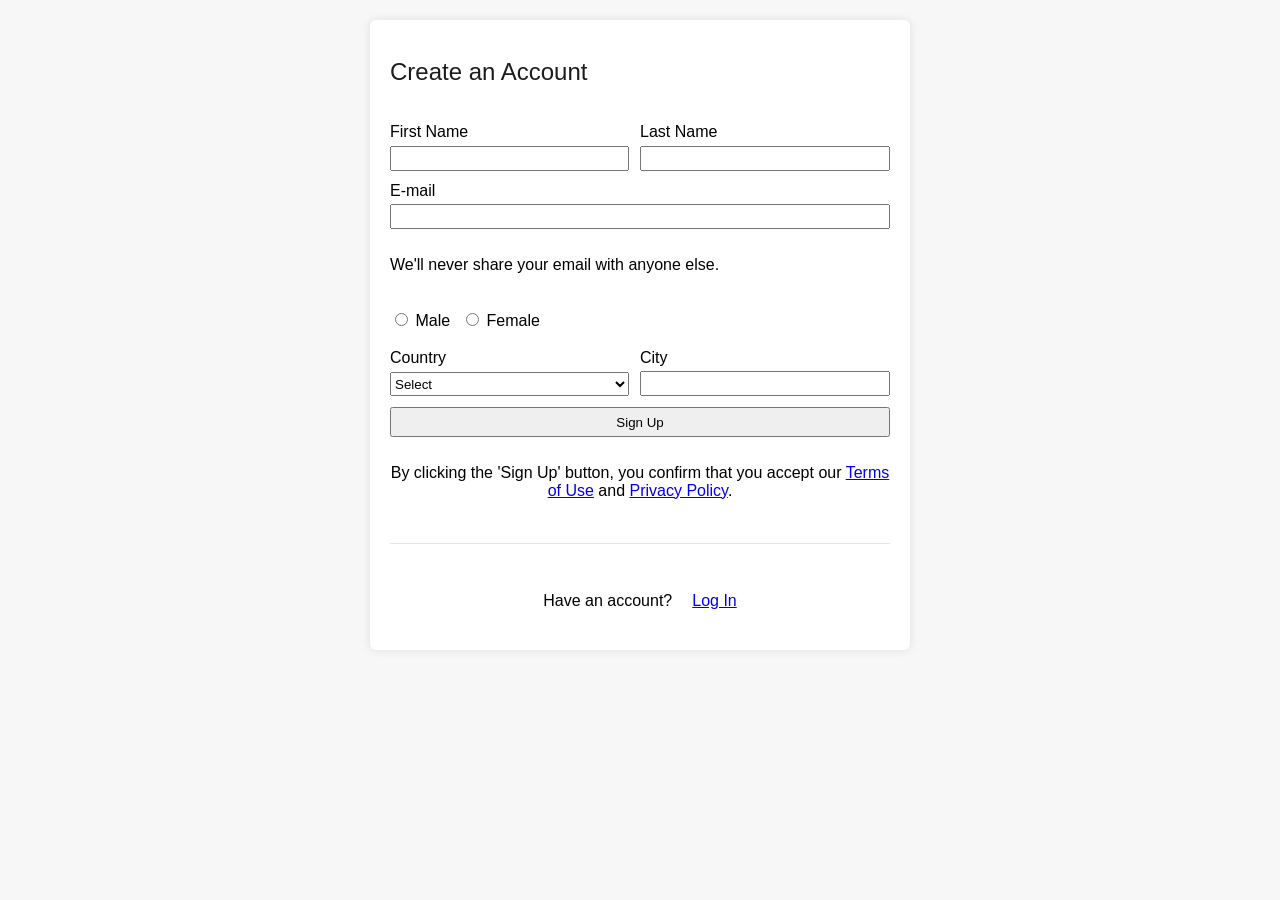
==== form1.html @ edf00360 "first commit" ====
<!DOCTYPE html>
<html lang="en">

<head>
  <meta charset="UTF-8">
  <meta name="viewport" content="width=device-width, initial-scale=1.0">
  <title>Create an Account</title>
  <link rel="stylesheet" href="src/styles.css">
  <link rel="stylesheet" href="src/form1.css">
</head>

<body>
  <form action="javascript:">
    <h1>Create an Account</h1>
    
    <label>First Name
      <input type="text" name="firstname" required>
    </label>

    <label>Last Name
      <input type="text" name="lastname" required>
    </label>

    <label>E-mail
      <input type="email" name="email" required>
    </label>

    <p>We'll never share your email with anyone else.</p>

    <label>
      <input type="radio" name="gender" value="male">
      <span>Male</span>
    </label>

    <label>
      <input type="radio" name="gender" value="female">
      <span>Female</span>
    </label>

    <label>Country
      <select name="country">
        <option value="select" disabled hidden selected>Select</option>
        <option value="usa">USA</option>
        <option value="canada">Canada</option>
        <option value="uk">UK</option>
        <option value="australia">Australia</option>
      </select>
    </label>

    <label> City
      <input type="text" name="city">
    </label>

    <button>Sign Up</button>

    <p>By clicking the 'Sign Up' button, you confirm that you accept our
      <a href="#">Terms of Use</a> and
      <a href="#">Privacy Policy</a>.
    </p>
    <hr>

    <footer>
      <p>Have an account?</p>
      <a href="form2.html">Log In</a>
    </footer>

  </form>
</body>

</html>
---- src/styles.css ----
:root {
  --font-family: 'Roboto', sans-serif;
  --second-family: "Inter", sans-serif;
}

main {
  display: flex;
  flex-direction: column;
  align-items: center;
  justify-content: center;

}
---- src/form1.css ----
body {
  background: #f7f7f7;
  font-family: var(--font-family);
}

form {
  background: #fff;
  display: grid;
  grid-template-columns: auto 1fr 50%;
  gap: 11px;
  border-radius: 6px;
  box-shadow: 0 0 10px rgba(0, 0, 0, 0.1);
  padding: 20px;
  margin: 20px auto;
  max-width: 500px;
  width: 570px;
  height: 590px;

  h1 {
    font-family: var(--font-family);
    grid-column: span 3;
    font-weight: 500;
    font-size: 24px;
    line-height: 133%;
    color: #1c1c1c;
  }

  label:has([name="firstname"]),
  label:has([value="female"]),
  label:has(select) {
    grid-column: span 2;
  }

  label:has([name="email"]),
  >p,
  button,
  hr,
  footer {
    grid-column: span 3;
  }

  label:not(:has([type="radio"])) {
    display: grid;
  }

  button+p {
    text-align: center;
  }

  hr {
    height: 1px;
    width: 100%;
    border: none;
    background: #E4E4E4;
  }

  footer {
    display: flex;
    align-items: center;
    justify-content: center;
    gap: 20px;
  }
}
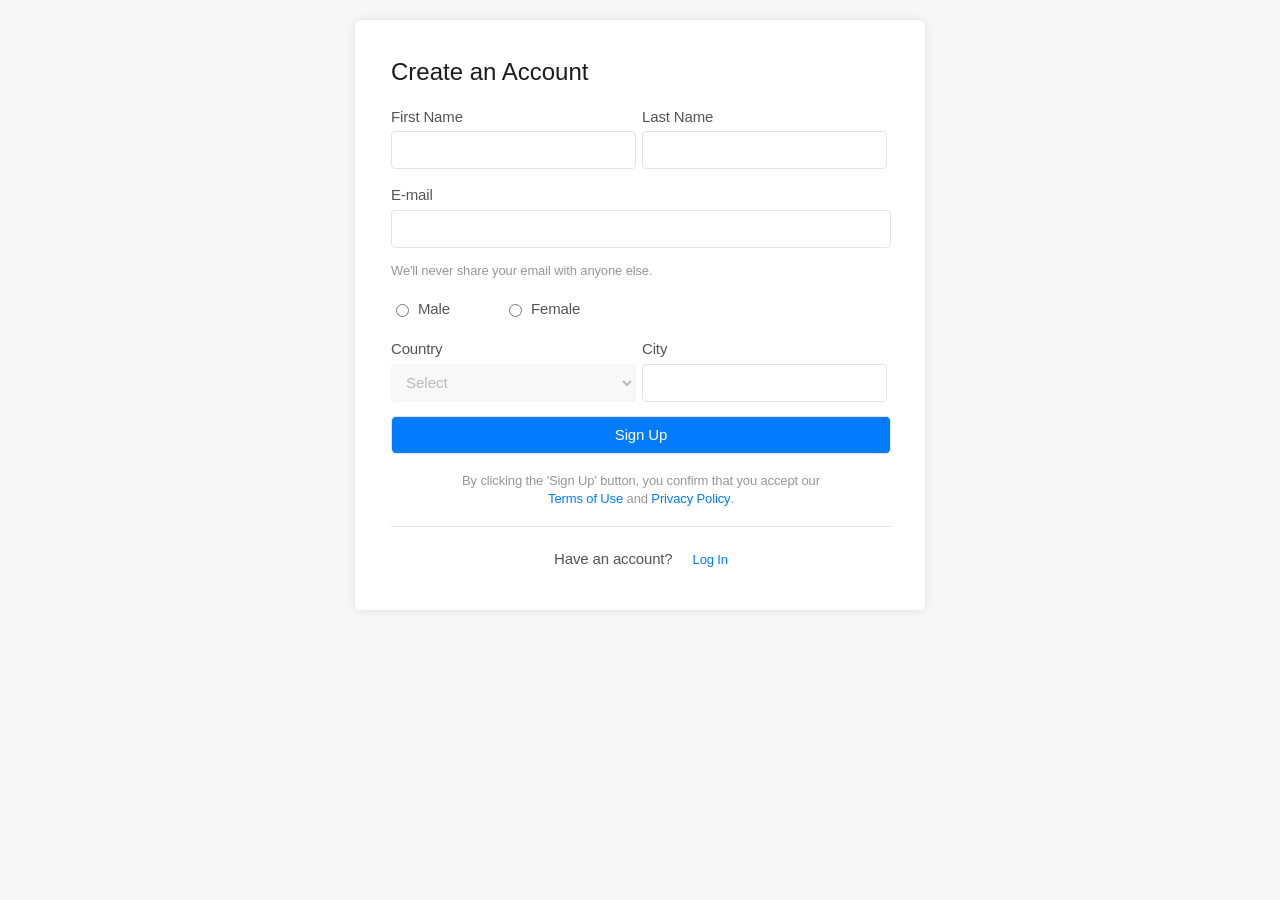
==== commit b26bbe55: "form1 done" ====
--- a/form1.html
+++ b/form1.html
@@ -12,12 +12,12 @@
 <body>
   <form action="javascript:">
     <h1>Create an Account</h1>
-    
-    <label>First Name
+
+    <label class="up">First Name
       <input type="text" name="firstname" required>
     </label>
 
-    <label>Last Name
+    <label class="up">Last Name
       <input type="text" name="lastname" required>
     </label>
 
@@ -37,9 +37,11 @@
       <span>Female</span>
     </label>
 
-    <label>Country
-      <select name="country">
-        <option value="select" disabled hidden selected>Select</option>
+
+    <label class="up">
+      <span>Country</span>
+      <select name="country" required>
+        <option value="" disabled selected hidden>Select</option>
         <option value="usa">USA</option>
         <option value="canada">Canada</option>
         <option value="uk">UK</option>
@@ -47,13 +49,13 @@
       </select>
     </label>
 
-    <label> City
+    <label class="up"> City
       <input type="text" name="city">
     </label>
 
     <button>Sign Up</button>
 
-    <p>By clicking the 'Sign Up' button, you confirm that you accept our
+    <p>By clicking the 'Sign Up' button, you confirm that you accept our<br>
       <a href="#">Terms of Use</a> and
       <a href="#">Privacy Policy</a>.
     </p>
--- a/src/styles.css
+++ b/src/styles.css
@@ -2,7 +2,10 @@
   --font-family: 'Roboto', sans-serif;
   --second-family: "Inter", sans-serif;
 }
-
+body {
+  background: #f7f7f7;
+  font-family: var(--font-family);
+}
 main {
   display: flex;
   flex-direction: column;
--- a/src/form1.css
+++ b/src/form1.css
@@ -1,8 +1,3 @@
-body {
-  background: #f7f7f7;
-  font-family: var(--font-family);
-}
-
 form {
   background: #fff;
   display: grid;
@@ -10,11 +5,11 @@
   gap: 11px;
   border-radius: 6px;
   box-shadow: 0 0 10px rgba(0, 0, 0, 0.1);
-  padding: 20px;
+  padding: 36px;
   margin: 20px auto;
-  max-width: 500px;
   width: 570px;
   height: 590px;
+  box-sizing: border-box;
 
   h1 {
     font-family: var(--font-family);
@@ -23,12 +18,91 @@
     font-size: 24px;
     line-height: 133%;
     color: #1c1c1c;
+    margin: 0;
+  }
+
+  label {
+    font-family: var(--font-family);
+    font-weight: 400;
+    font-size: 15px;
+    line-height: 147%;
+    letter-spacing: -0.01em;
+    color: #545454;
+    display: grid;
+  }
+
+  label:has([name="firstname"]) input,
+  label:has([name="lastname"]) input,
+  label:has([name="country"]) select,
+  label:has([name="city"]) input {
+    width: 245px;
+    height: 38px;
+    box-sizing: border-box;
+  }
+
+  label:has([name="email"]) input {
+    width: 500px;
+    height: 38px;
+    box-sizing: border-box;
+  }
+
+  input,
+  select {
+    border: 1px solid #E4E4E4;
+    border-radius: 4px;
+    font-family: var(--font-family);
+    box-sizing: border-box;
+    padding: 0 10px;
+    font-size: 15px;
+    line-height: 147%;
+  }
+
+  option[value="select"] {
+    font-family: var(--second-family);
+    font-weight: 400;
+    font-size: 15px;
+    line-height: 147%;
+    letter-spacing: -0.01em;
+    color: #545454;
+  }
+
+  select:invalid {
+    color: #545454;
+    opacity: 0.4;
+  }
+
+  p {
+    font-family: var(--font-family);
+    font-weight: 400;
+    font-size: 13px;
+    line-height: 138%;
+    letter-spacing: -0.01em;
+    color: #969696;
+    margin: 0;
+  }
+
+  label:has([value="male"]) {
+    width: 102px;
+    height: 22px;
+  }
+
+  label:has([value="female"]) {
+    width: 108px;
+    height: 22px;
+  }
+
+  label:has([value="male"]),
+  label:has([value="female"]) {
+    display: flex;
+    align-items: center;
+    gap: 6px;
   }
 
   label:has([name="firstname"]),
   label:has([value="female"]),
   label:has(select) {
     grid-column: span 2;
+
   }
 
   label:has([name="email"]),
@@ -39,18 +113,42 @@
     grid-column: span 3;
   }
 
-  label:not(:has([type="radio"])) {
-    display: grid;
+  button+p {
+    text-align: center;
   }
 
-  button+p {
+  a {
+    font-family: var(--second-family);
+    font-weight: 400;
+    font-size: 13px;
+    line-height: 138%;
+    letter-spacing: -0.01em;
     text-align: center;
+    color: #007bff;
+    text-decoration: none;
+  }
+
+  button {
+    font-family: var(--font-family);
+    font-weight: 500;
+    font-size: 15px;
+    line-height: 147%;
+    letter-spacing: -0.01em;
+    text-align: center;
+    color: #fff;
+    background: #027BFF;
+    border-radius: 5px;
+    border: 1px solid #E4E4E4;
+    width: 500px;
+    height: 38px;
+    box-sizing: border-box;
   }
 
   hr {
     height: 1px;
     width: 100%;
     border: none;
+    margin: 0;
     background: #E4E4E4;
   }
 
@@ -59,5 +157,15 @@
     align-items: center;
     justify-content: center;
     gap: 20px;
+
+    p {
+      font-family: var(--font-family);
+      font-weight: 400;
+      font-size: 15px;
+      line-height: 147%;
+      letter-spacing: -0.01em;
+      text-align: right;
+      color: #545454;
+    }
   }
 }
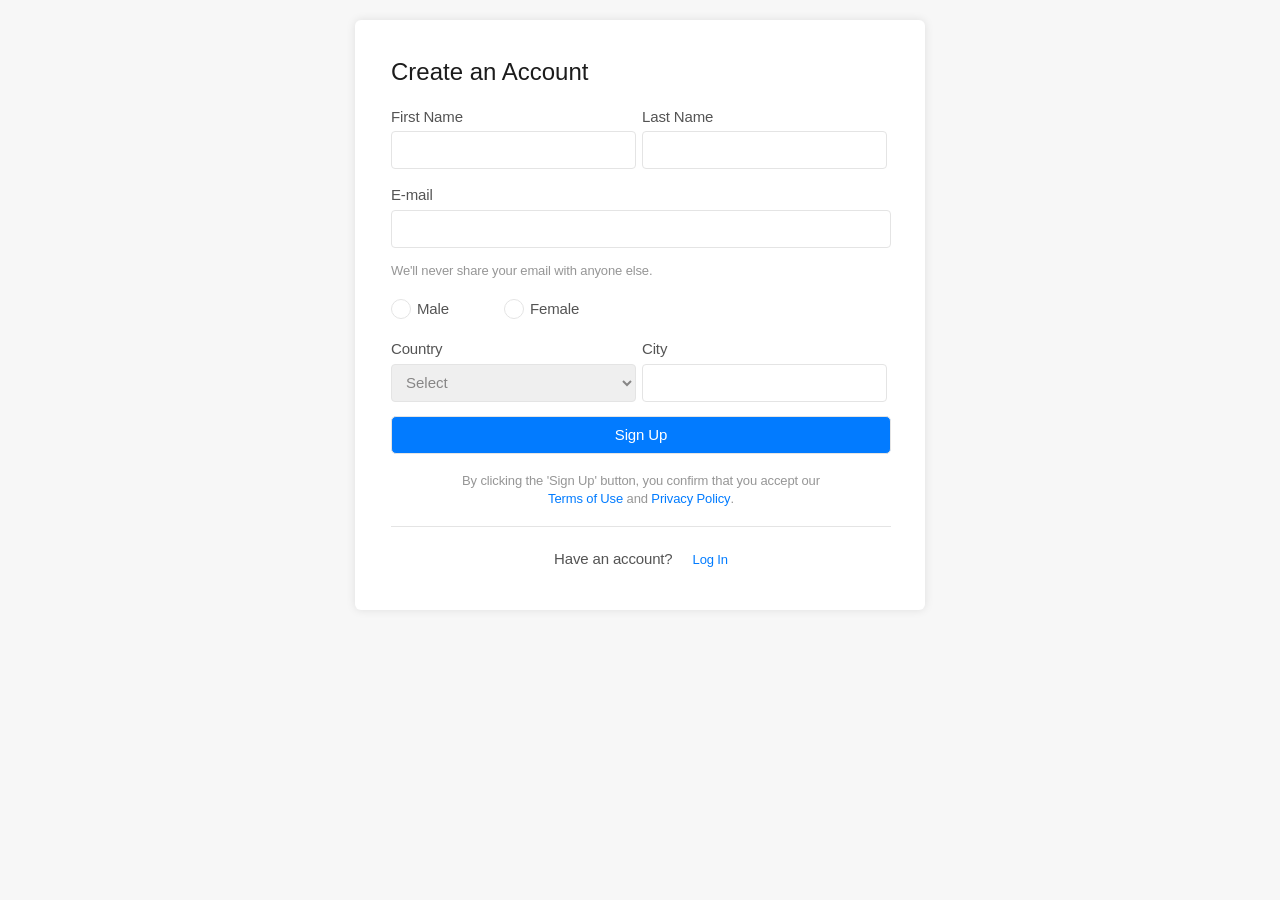
==== commit 68cc33f6: "new button" ====
--- a/form1.html
+++ b/form1.html
@@ -29,11 +29,25 @@
 
     <label>
       <input type="radio" name="gender" value="male">
+      <svg class="radio-on" width="20" height="20" viewBox="0 0 20 20" fill="none" xmlns="http://www.w3.org/2000/svg">
+        <circle cx="10" cy="10" r="10" fill="#007BFF" />
+        <circle cx="10" cy="10" r="4" fill="white" />
+      </svg>
+      <svg class="radio-off" width="20" height="20" viewBox="0 0 20 20" fill="none" xmlns="http://www.w3.org/2000/svg">
+        <circle cx="10" cy="10" r="9.5" fill="white" stroke="#E4E4E4" />
+      </svg>
       <span>Male</span>
     </label>
 
     <label>
       <input type="radio" name="gender" value="female">
+      <svg class="radio-on" width="20" height="20" viewBox="0 0 20 20" fill="none" xmlns="http://www.w3.org/2000/svg">
+        <circle cx="10" cy="10" r="10" fill="#007BFF" />
+        <circle cx="10" cy="10" r="4" fill="white" />
+      </svg>
+      <svg class="radio-off" width="20" height="20" viewBox="0 0 20 20" fill="none" xmlns="http://www.w3.org/2000/svg">
+        <circle cx="10" cy="10" r="9.5" fill="white" stroke="#E4E4E4" />
+      </svg>
       <span>Female</span>
     </label>
 
--- a/src/styles.css
+++ b/src/styles.css
@@ -13,3 +13,8 @@
   justify-content: center;
 
 }
+:not(:checked)+.radio-on, 
+:checked~.radio-off,
+[type="radio"]{
+  display: none;
+}
--- a/src/form1.css
+++ b/src/form1.css
@@ -65,10 +65,8 @@
     letter-spacing: -0.01em;
     color: #545454;
   }
-
   select:invalid {
-    color: #545454;
-    opacity: 0.4;
+    color: #878686;
   }
 
   p {
